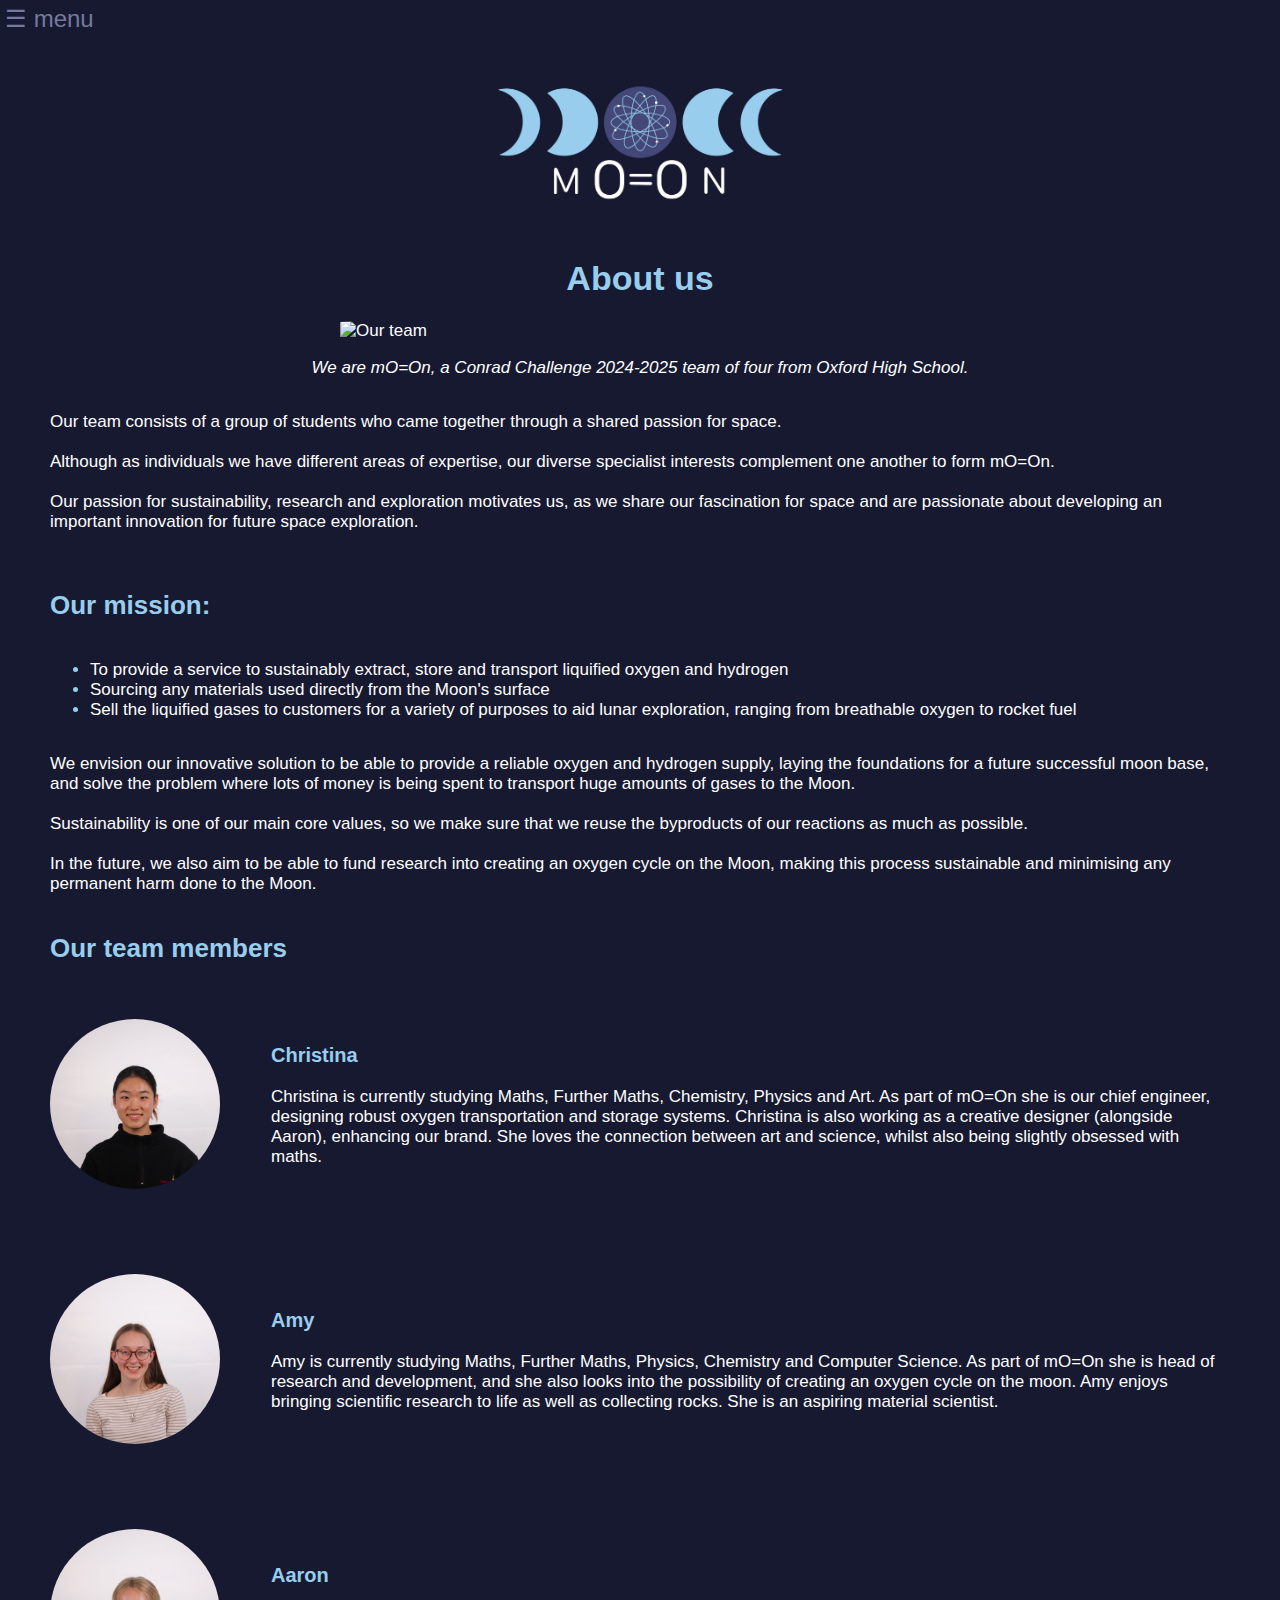
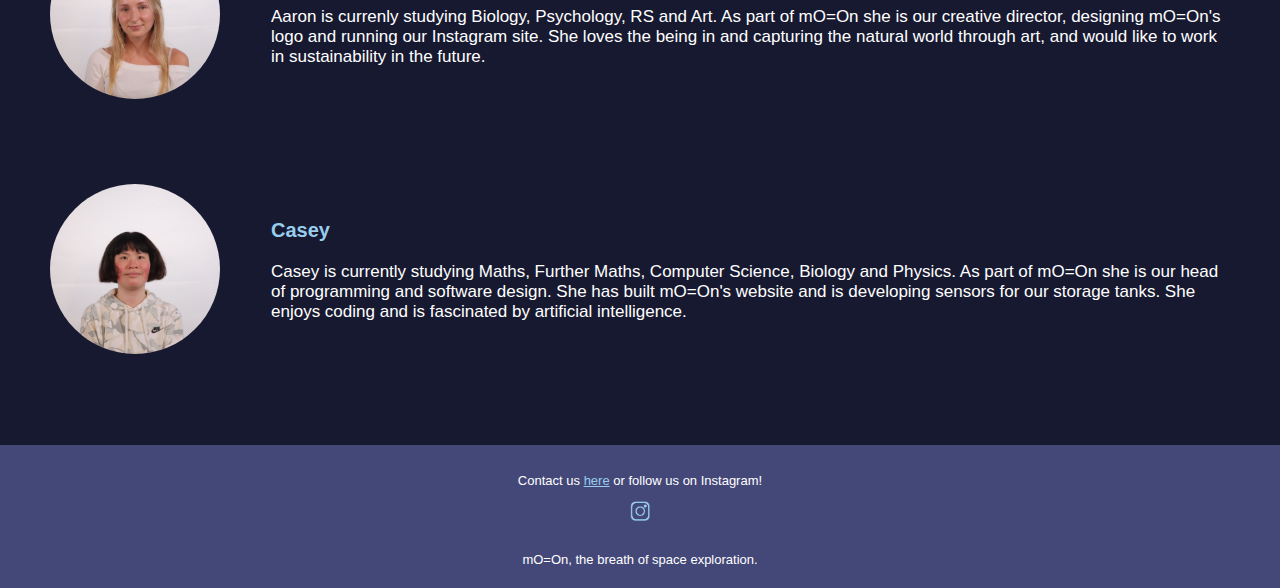
==== about_us.html @ e0c12e89 "Update about_us.html" ====
<!-- UPDATE TO GITHUB -->

<!DOCTYPE html>
<html lang="en">
<head>
    <meta charset="UTF-8">
    <meta name="viewport" content="width=device-width, initial-scale=1.0">
    <title>mO=On</title>
    <link rel="icon" type="image/x-icon"  href="pics/favicon.ico" />
    <link rel="apple-touch-icon" href="pics/apple-touch-icon.png">
    <link rel="stylesheet" href="style.css">
</head>

<script>
    function openMenu() {
      document.getElementById("Menu").style.width = "250px";
    }
    
    function closeNav() {
      document.getElementById("Menu").style.width = "0";
    }
</script>

<header>
    <div id="Menu" class="sidemenu">
        <img src="pics/moon_icon_simple.png", alt="mO=On", width="70px", style="padding-left:30px; padding-bottom: 10px;"/>
        <a href="javascript:void(0)" class="closebutton" onclick="closeNav()">&times;</a>
        <a href="https://mo-on-conrad2024.github.io/index.html">Home</a>
        <a href="https://mo-on-conrad2024.github.io/about_us.html">About us</a>
        <a href="https://mo-on-conrad2024.github.io/our_product.html">Our product</a>
        <a href="https://mo-on-conrad2024.github.io/for_investors.html">For investors</a>
        <a href="https://mo-on-conrad2024.github.io/contact_us.html">Contact us</a>
    </div>
    <div class="navbar">
        <span onclick="openMenu()">&#9776; menu</span>  <!-- &#9776 is triple equal sign -->
    </div>
</header>

<body>
    <br>
    <br>   
    <img src="pics/moon_icon.png", alt="mO=On", width="50%", class="center"/>
    <h1 style="text-align: center"><b>About us</b></h1>
    <img src="pics/group_rect.png", alt="Our team", width="70%", class="center", style="max-width:600px; border-radius:7%"/>
    <p style="text-align: center"><i>We are mO=On, a Conrad Challenge 2024-2025 team of four from Oxford High School.</i></p>
    <p>
        Our team consists of a group of students who came together through a shared passion for space.
        <br>
        <br>
        Although as individuals we have different areas of expertise, our diverse specialist interests complement one another to form mO=On.
        <br>
        <br>
        Our passion for sustainability, research and exploration motivates us, as we share our fascination for space and are passionate about developing an important innovation for future space exploration.
        <br>
        <br>
    </p>
    <h2>Our mission:</h2>
    <ul>
        <li>To provide a service to sustainably extract, store and transport liquified oxygen and hydrogen</li>
        <li>Sourcing any materials used directly from the Moon's surface</li>
        <li>Sell the liquified gases to customers for a variety of purposes to aid lunar exploration, ranging from breathable oxygen to rocket fuel</li>
    </ul>
    <p>
        We envision our innovative solution to be able to provide a reliable oxygen and hydrogen supply,
        laying the foundations for a future successful moon base,
        and solve the problem where lots of money is being spent to transport huge amounts of gases to the Moon.
        <br>
        <br>
        Sustainability is one of our main core values, so we make sure that we reuse the byproducts of our reactions as much as possible.
        <br>
        <br>
        In the future, we also aim to be able to fund research into creating an oxygen cycle on the Moon,
        making this process sustainable and minimising any permanent harm done to the Moon.
    </p>
    <h2>Our team members</h2>
    <div class="image-left">
        <img src="pics/christina.png", alt="Christina", class="imgL">
        <div>
        <h3>Christina</h3>
        <p>Christina is currently studying Maths, Further Maths, Chemistry, Physics and Art.
            As part of mO=On she is our chief engineer, designing robust oxygen transportation and storage systems.
            Christina is also working as a creative designer (alongside Aaron), enhancing our brand.
            She loves the connection between art and science, whilst also being slightly obsessed with maths.</p>
        </div>
    </div>
    <div class="image-left">
        <img src="pics/amy.png", alt="Amy", class="imgL">
        <div>
        <h3>Amy</h3>
        <p>Amy is currently studying Maths, Further Maths, Physics, Chemistry and Computer Science.
            As part of mO=On she is head of research and development, and she also looks into the possibility of creating an oxygen cycle on the moon.
            Amy enjoys bringing scientific research to life as well as collecting rocks. She is an aspiring material scientist.</p>
        </div>
    </div>
    <div class="image-left">
        <img src="pics/aaron.png", alt="Aaron", class="imgL">
        <div>
        <h3>Aaron</h3>
        <p>Aaron is currenly studying Biology, Psychology, RS and Art.
            As part of mO=On she is our creative director, designing mO=On's logo and running our Instagram site.
            She loves the being in and capturing the natural world through art, and would like to work in sustainability in the future.
        </p>
        </div>
    </div>
    <div class="image-left">
        <img src="pics/casey.png", alt="Casey", class="imgL">
        <div>
        <h3>Casey</h3>
        <p>Casey is currently studying Maths, Further Maths, Computer Science, Biology and Physics.
            As part of mO=On she is our head of programming and software design.
            She has built mO=On's website and is developing sensors for our storage tanks.
            She enjoys coding and is fascinated by artificial intelligence.
        </p>
        </div>
    </div>
    <br>
    <br>
</body>

<footer>
    <br>
    <p>Contact us <a href="mailto:moon.conrad2024@gmail.com">here</a> or follow us on Instagram!</p>
    <a href="https://www.instagram.com/mo_onproject">
        <img src="pics/insta.png" alt="Button Image" height="20px" width="20px">
    </a>
    <p>
        <br>
        mO=On, the breath of space exploration.
    </p>
</footer>
---- style.css ----
/*
BG: #171930
MAIN: #98cded
MAIN DARKER: #75799e
BG LIGHT: #444878
*/

/* main things */
body {
    color: #ffffff;
    background-color: #171930;
    font-family: 'Trebuchet MS', sans-serif;
    font-size: 17px;
    margin-left: 50px;
    margin-right: 50px;
    display: flex;
    flex-direction: column;
    min-height: 100vh;
}
main {
    flex: 1;
}
h1 {
    color: #98cded;
    font-size: 34px;
}
h2 {
    color: #98cded;
	font-size: 26px;
}
h3 {
    color: #98cded;
	font-size: 20px;
}
a {
    color: #98cded;
}
header {
    background-color:#171930;
    overflow: auto;
    height: auto;
}
footer {
    background-color: #444878;
    color: #ffffff;
    font-size: small;
    margin-left: -50px;
    margin-right: -50px;
    text-align: center;
    margin-top: auto;
    box-shadow: 0 50vh 0 50vh #444878;
}
button {
    background-color: #75799e;
    color: #171930;
    font-size: 14px;
    font-family: 'Trebuchet MS', sans-serif;
    text-align: center;
    border: none;
    border-radius: 12px;
    padding: 12px 28px;
    cursor: pointer;
}
button:hover {
    background-color: #98cded;
    color: #ffffff;
}
.center {
    display: block;
    margin-left: auto;
    margin-right: auto;
    max-width: 450px;
}

li::marker {
  color: #98cded;
}

.caption {
    color: #f2f2f2;
    font-size: 12px;
    padding: 7px 10px;
    width: 100%;
    text-align: center;
}

/* header */
.navbar {
    overflow: hidden;
    background-color: #171930;
    position: fixed; /* set to fixed position */
    top: 0; /* position at top of page */
    width: 100%;
    margin-left: -50px;
    padding: 5px;
}

/* side menu */
.sidemenu {
    height: 100%;
    width: 0;
    position: fixed;
    z-index: 1;
    top: 0;
    left: 0;
    background-color: #171930;
    overflow-x: hidden;
    transition: 0.5s;
    padding-top: 60px;
}
span {
    color: #75799e;
    font-size: 24px;
    cursor: pointer;
}
span:hover {
    color: #98cded;
}
.sidemenu a {
    padding: 8px 8px 8px 32px;
    text-decoration: none;
    font-size: 24px;
    color: #75799e;
    display: block;
    transition: 0.3s;
}
.sidemenu a:hover {
    color: #98cded;
}
.sidemenu .closebutton {
    position: absolute;
    top: 0;
    right: 25px;
    font-size: 36px;
    margin-left: 50px;
}
@media screen and (max-height: 450px) {
    .sidemenu {padding-top: 15px;}
    .sidemenu a {font-size: 18px;}
}

/* align image to left */
.imgL {
    width: 30%;
    max-width: 170px;
    height: auto;
	border-radius: 50%;
}

.image-left
{
	margin: 2em 0 3em;
    display: flex;
}
@media (min-width: 20em)
{
	.image-left
	{
		display: flex;
		align-items: center;
	}

	.image-left img
	{
		margin-right: 3em;
        margin-bottom: 0px;
		float: left; /* fallback */
	}
	
	/* clearfix for fallback */
	.image-left::after
	{
		content: "";
  	    display: block;
		clear: both;
	}
}
@media (min-width: 30em)
{
	.image-left img
	{
		flex-shrink: 0;
	}
}

/* scroll bar */
/* width */
::-webkit-scrollbar {
    width: 10px;
}
/* track */
::-webkit-scrollbar-track {
    box-shadow: inset 0 0 5px #444878; 
    border-radius: 10px;
}
/* handle */
::-webkit-scrollbar-thumb {
    background: #75799e; 
    border-radius: 10px;
}
/* handle on hover */
::-webkit-scrollbar-thumb:hover {
    background: #98cded; 
}

/* image carousel */
* {box-sizing: border-box}
/* main container */
.slideshow-container {
    max-width: 600px;
    position: relative;
    margin: auto;
}

/* hide the images by default */
.slides {
    display: none;
}

/* next & previous buttons */
.prev, .next {
    cursor: pointer;
    position: absolute;
    top: 50%;
    width: auto;
    padding: 16px;
    margin-top: -22px;
    color: #98cded;
    font-weight: bold;
    font-size: 18px;
    transition: 0.6s ease;
    border-radius: 0 3px 3px 0;
    user-select: none;
}

/* position the next button to the right */
.next {
    right: 0;
    border-radius: 3px 0 0 3px;
}

/* add semi-transparent background on hover */
.prev:hover, .next:hover {
    background-color: rgba(23, 25, 48, 0.7);
}

/* caption text */
.text {
    color: #f2f2f2;
    font-size: 12px;
    padding: 7px 10px;
    position: absolute;
    bottom: -22px;
    width: 100%;
    text-align: center;
}

/* dot indicators */
.dot {
    cursor: pointer;
    height: 12px;
    width: 12px;
    margin: 0 2px;
    background-color: #444878;
    border-radius: 50%;
    display: inline-block;
    transition: background-color 0.6s ease;
}
.active, .dot:hover {
    background-color: #75799e;
}

/* fading animation */
.fade {
    animation-name: fade;
    animation-duration: 1.5s;
}

@keyframes fade {
    from {opacity: .4} 
    to {opacity: 1}
}

/* smaller text on smaller screens */
@media only screen and (max-width: 300px) {
    .prev, .next,.text {font-size: 10px}
}
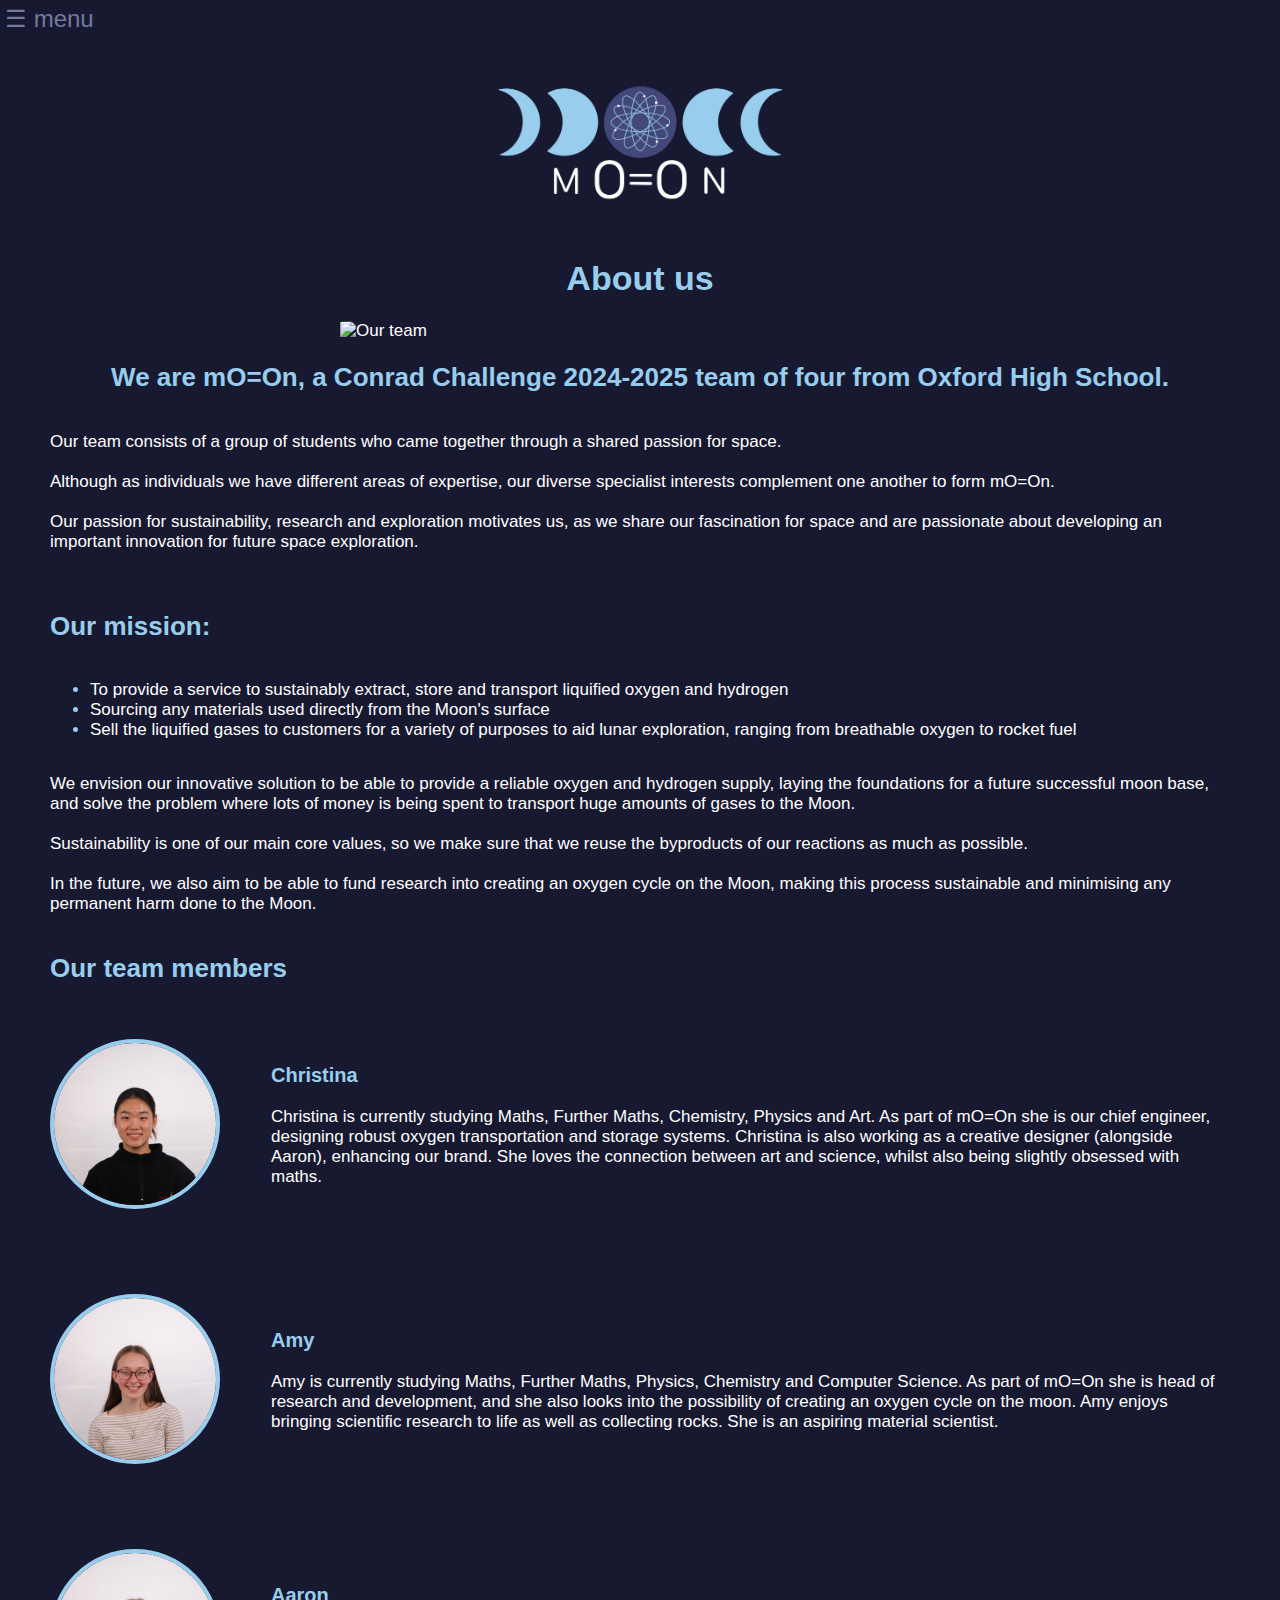
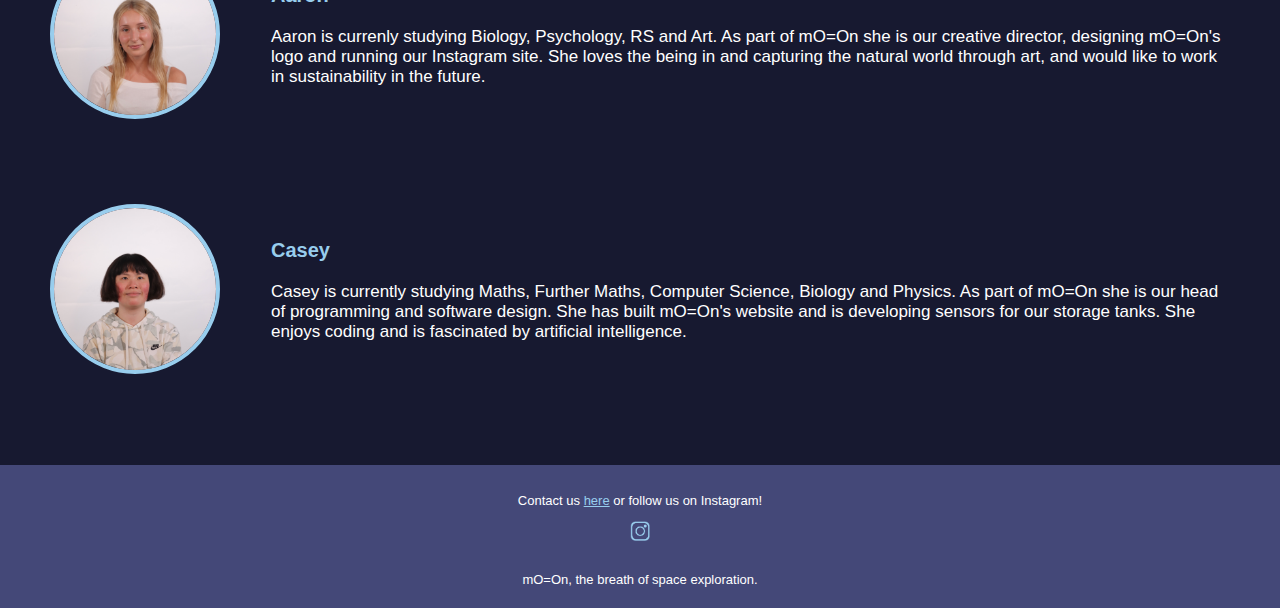
==== commit a09961e2: "Update about_us.html" ====
--- a/about_us.html
+++ b/about_us.html
@@ -42,7 +42,7 @@
     <img src="pics/moon_icon.png", alt="mO=On", width="50%", class="center"/>
     <h1 style="text-align: center"><b>About us</b></h1>
     <img src="pics/group_rect.png", alt="Our team", width="70%", class="center", style="max-width:600px; border-radius:7%"/>
-    <p style="text-align: center"><i>We are mO=On, a Conrad Challenge 2024-2025 team of four from Oxford High School.</i></p>
+    <h2 style="text-align: center">We are mO=On, a Conrad Challenge 2024-2025 team of four from Oxford High School.</h2>
     <p>
         Our team consists of a group of students who came together through a shared passion for space.
         <br>
--- a/style.css
+++ b/style.css
@@ -144,6 +144,7 @@
     width: 30%;
     max-width: 170px;
     height: auto;
+	border: 4px solid #98cded;
 	border-radius: 50%;
 }
 
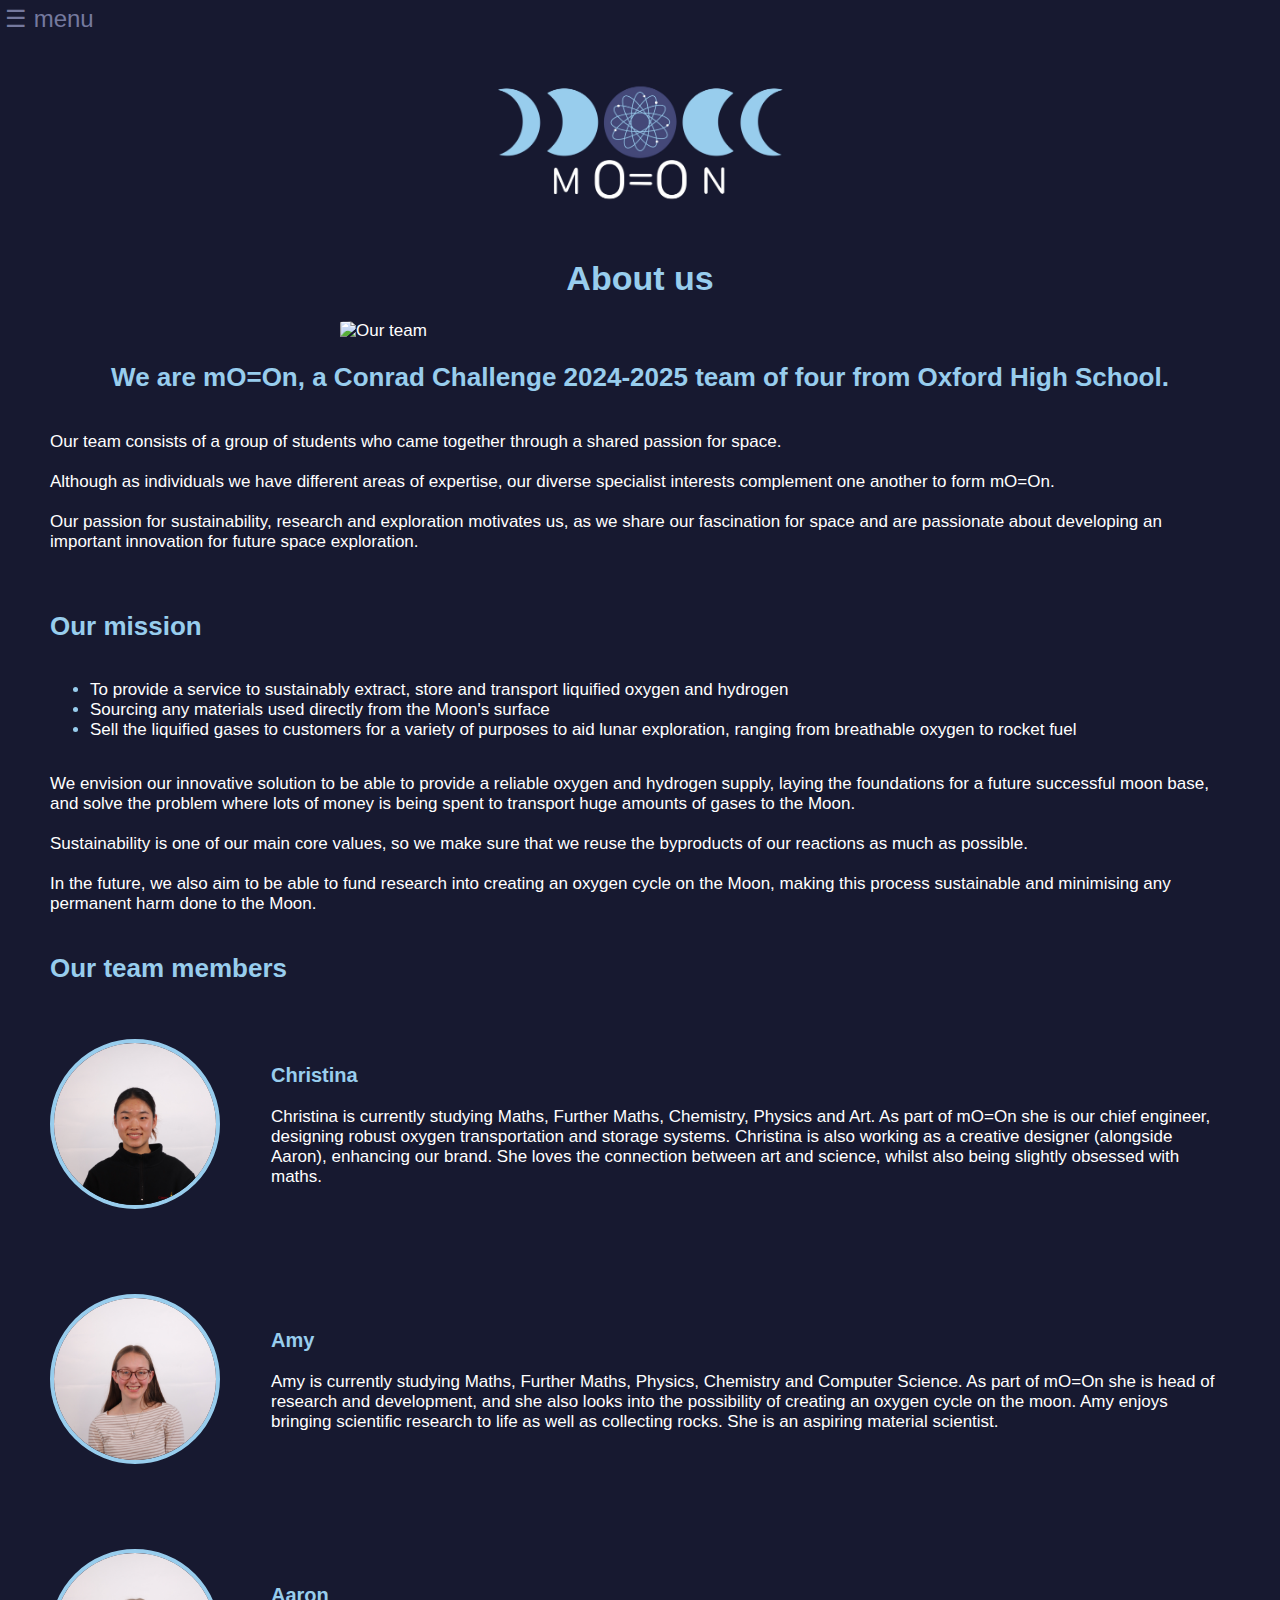
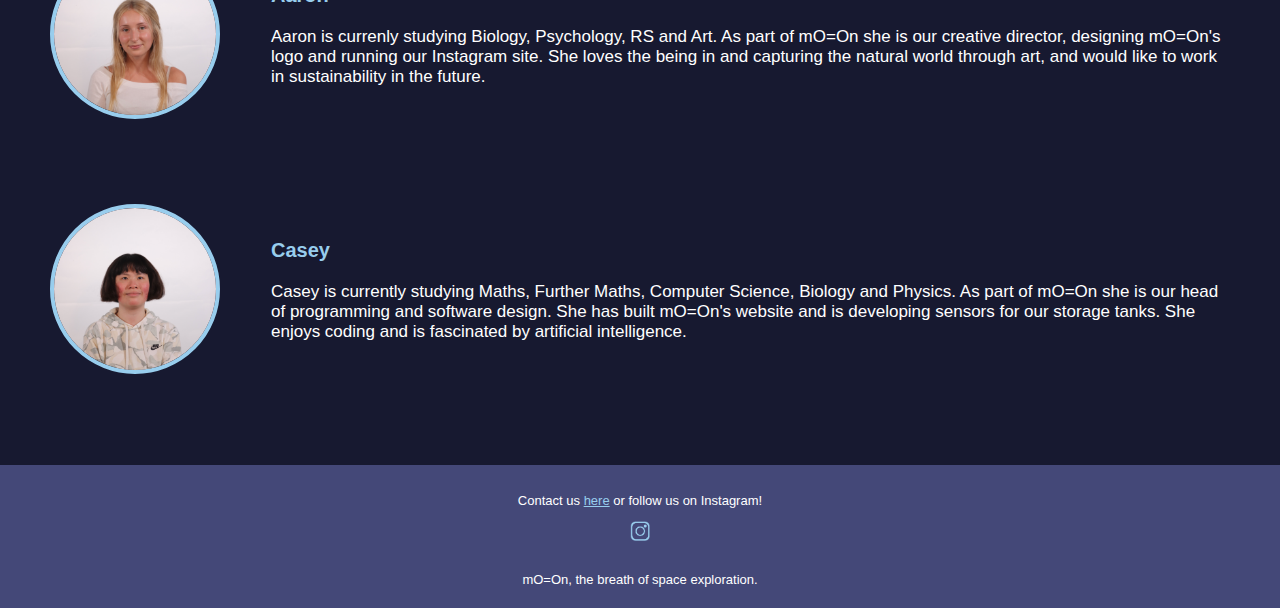
==== commit 386e718d: "Update about_us.html" ====
--- a/about_us.html
+++ b/about_us.html
@@ -54,7 +54,7 @@
         <br>
         <br>
     </p>
-    <h2>Our mission:</h2>
+    <h2>Our mission</h2>
     <ul>
         <li>To provide a service to sustainably extract, store and transport liquified oxygen and hydrogen</li>
         <li>Sourcing any materials used directly from the Moon's surface</li>
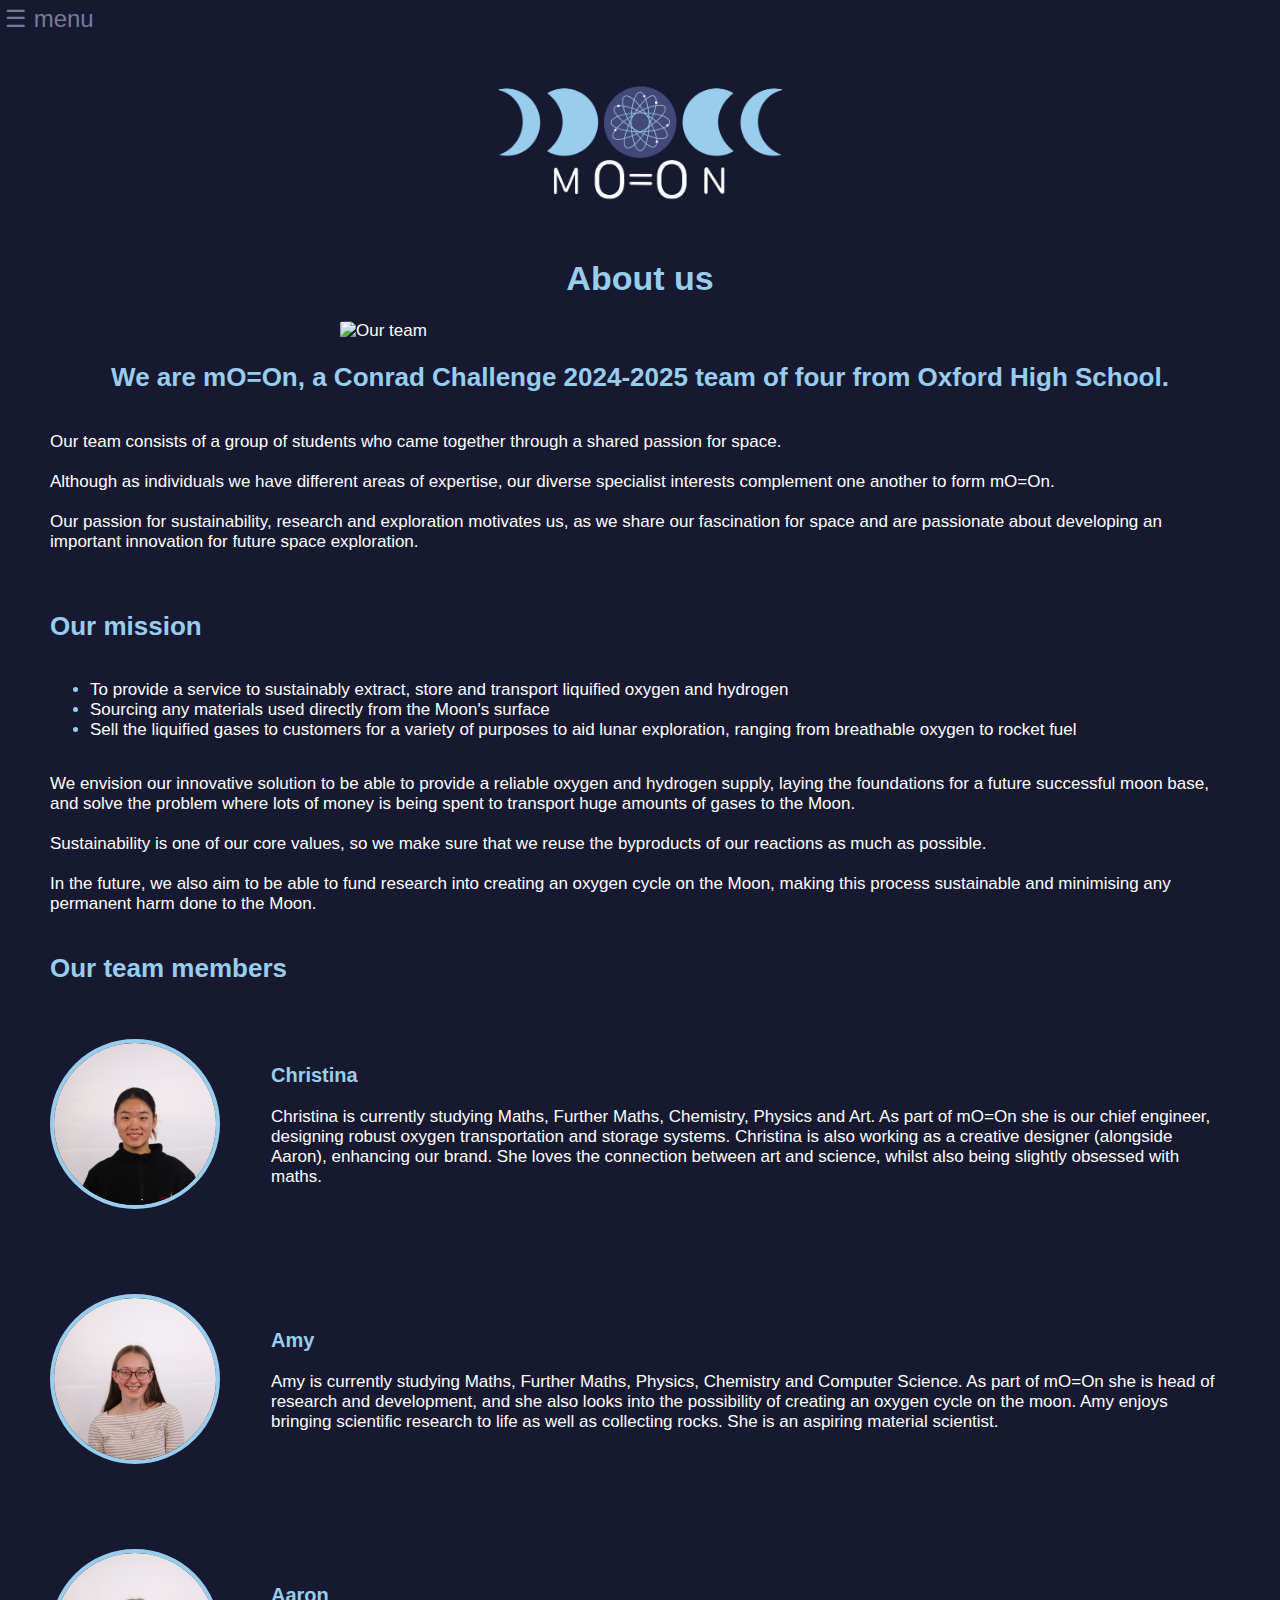
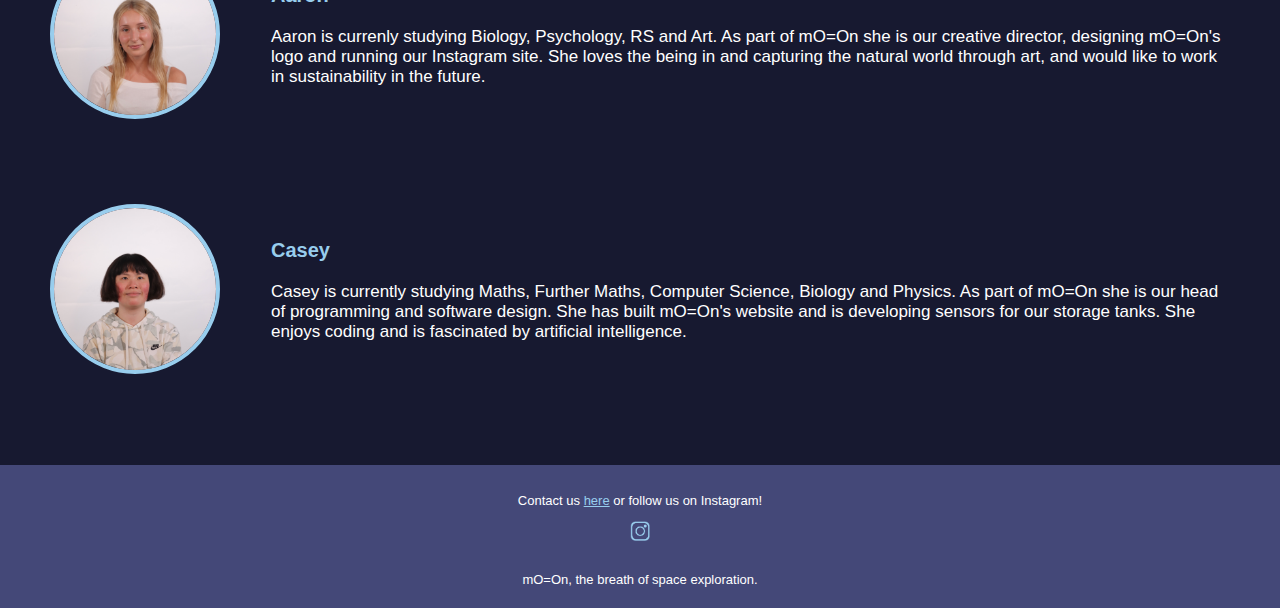
==== commit 65fa5b67: "Update about_us.html" ====
--- a/about_us.html
+++ b/about_us.html
@@ -66,7 +66,7 @@
         and solve the problem where lots of money is being spent to transport huge amounts of gases to the Moon.
         <br>
         <br>
-        Sustainability is one of our main core values, so we make sure that we reuse the byproducts of our reactions as much as possible.
+        Sustainability is one of our core values, so we make sure that we reuse the byproducts of our reactions as much as possible.
         <br>
         <br>
         In the future, we also aim to be able to fund research into creating an oxygen cycle on the Moon,
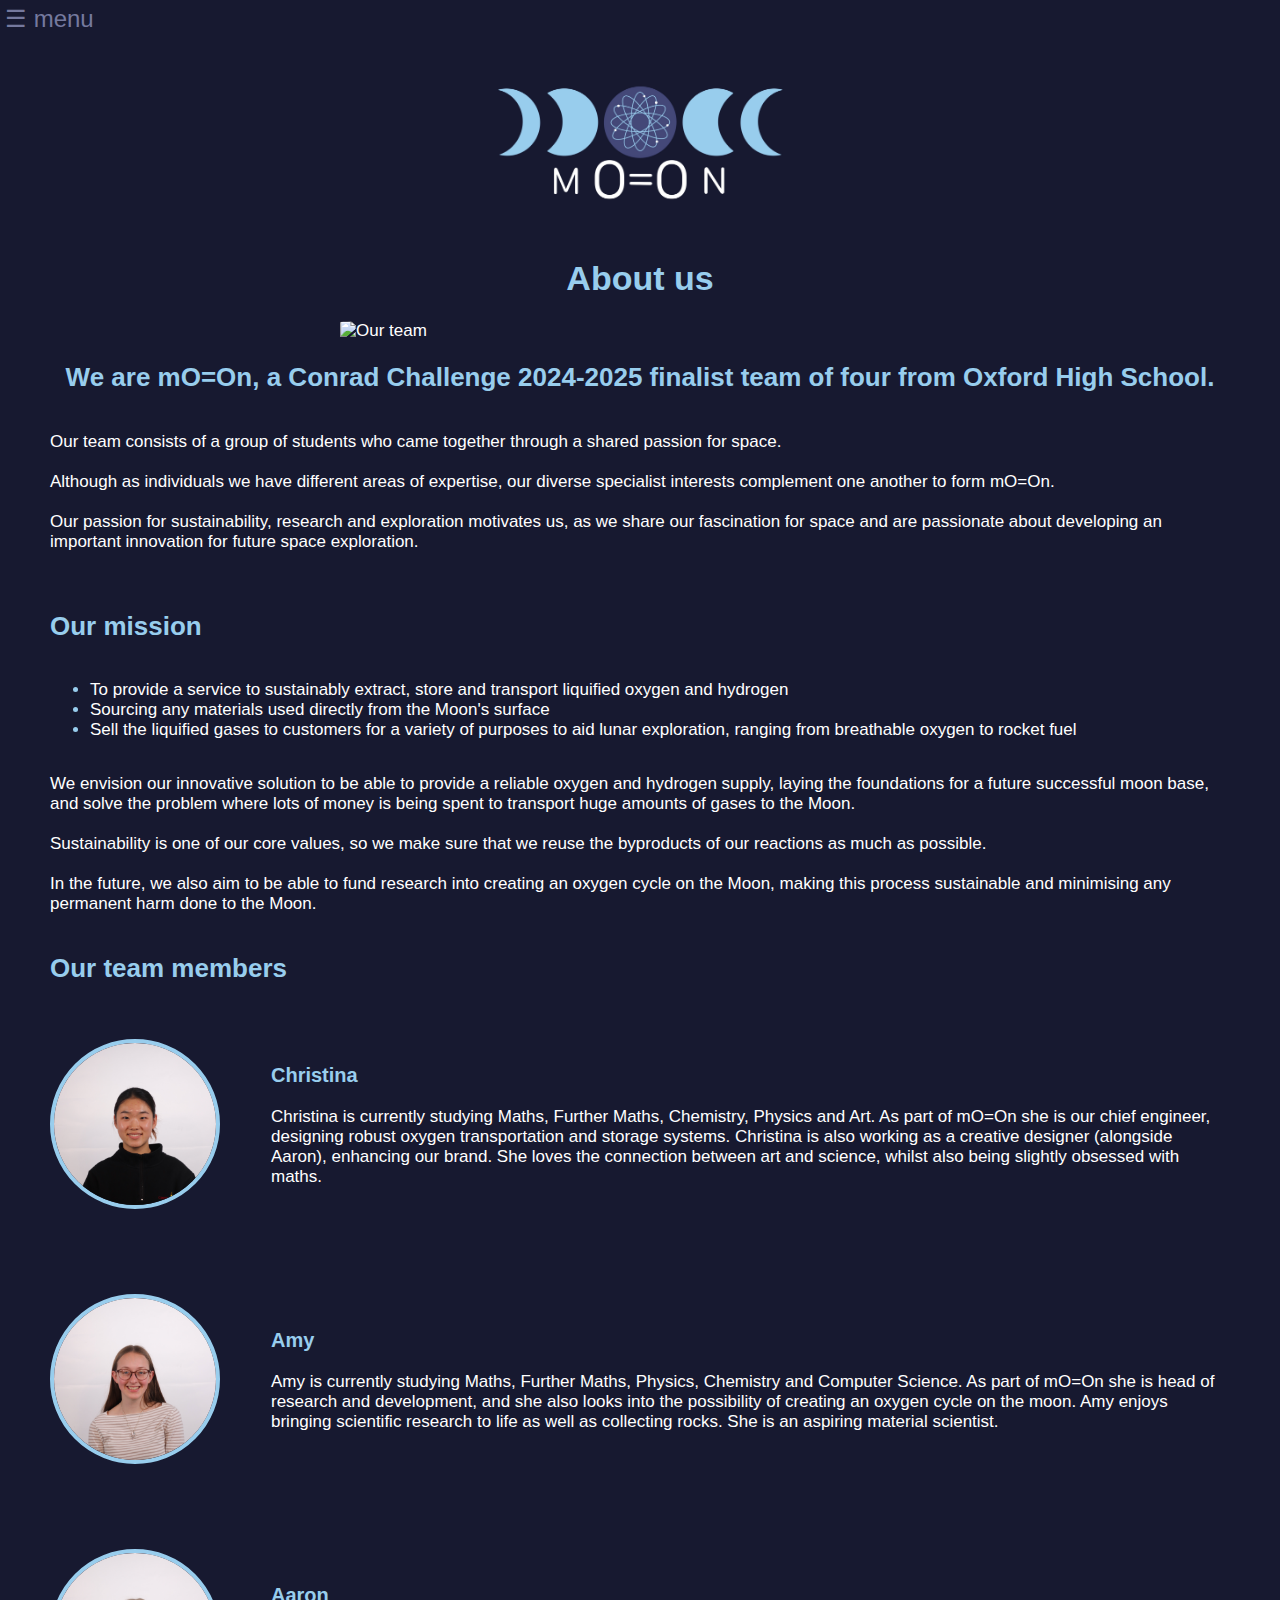
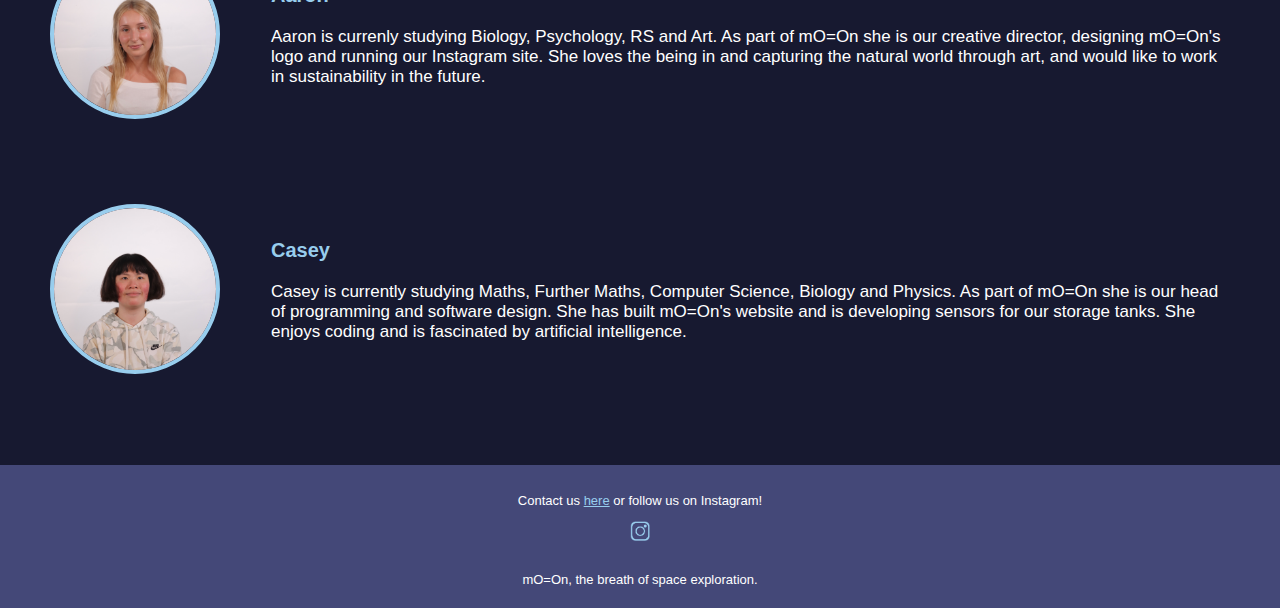
==== commit 9fc2dca3: "Update about_us.html" ====
--- a/about_us.html
+++ b/about_us.html
@@ -42,7 +42,7 @@
     <img src="pics/moon_icon.png", alt="mO=On", width="50%", class="center"/>
     <h1 style="text-align: center"><b>About us</b></h1>
     <img src="pics/group_rect.png", alt="Our team", width="70%", class="center", style="max-width:600px; border-radius:7%"/>
-    <h2 style="text-align: center">We are mO=On, a Conrad Challenge 2024-2025 team of four from Oxford High School.</h2>
+    <h2 style="text-align: center">We are mO=On, a Conrad Challenge 2024-2025 finalist team of four from Oxford High School.</h2>
     <p>
         Our team consists of a group of students who came together through a shared passion for space.
         <br>
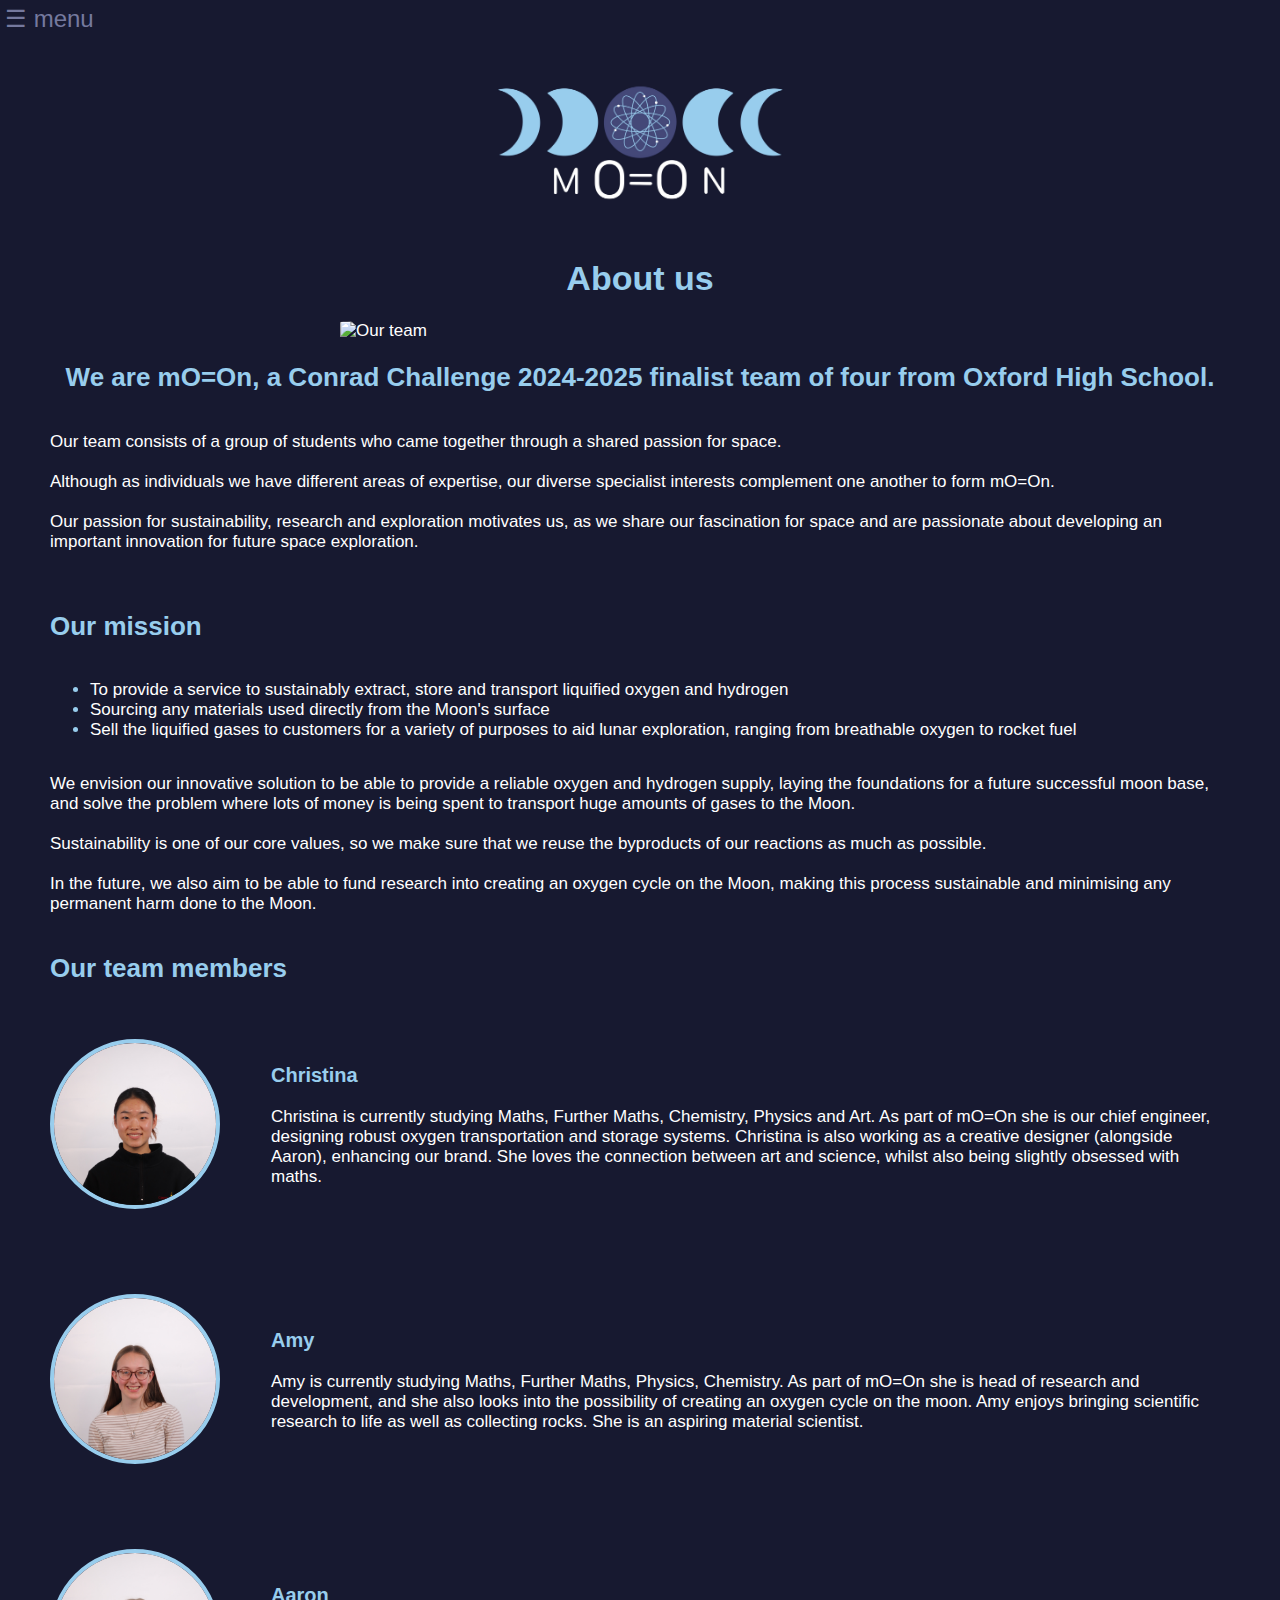
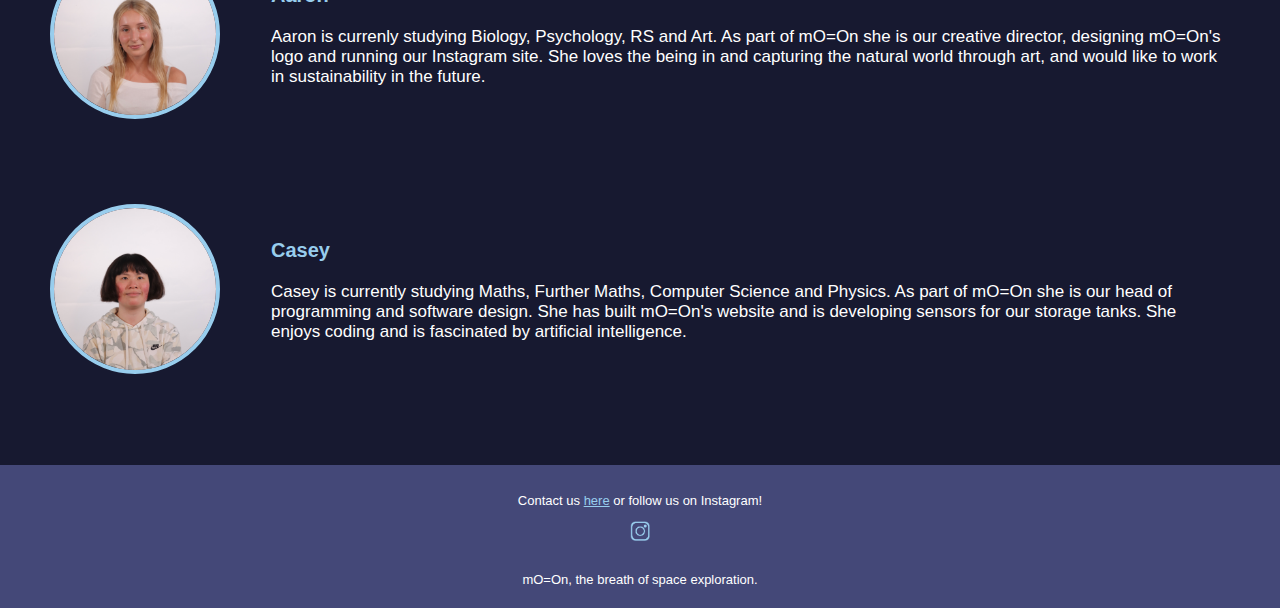
==== commit e5e50fab: "Update about_us.html" ====
--- a/about_us.html
+++ b/about_us.html
@@ -87,7 +87,7 @@
         <img src="pics/amy.png", alt="Amy", class="imgL">
         <div>
         <h3>Amy</h3>
-        <p>Amy is currently studying Maths, Further Maths, Physics, Chemistry and Computer Science.
+        <p>Amy is currently studying Maths, Further Maths, Physics, Chemistry.
             As part of mO=On she is head of research and development, and she also looks into the possibility of creating an oxygen cycle on the moon.
             Amy enjoys bringing scientific research to life as well as collecting rocks. She is an aspiring material scientist.</p>
         </div>
@@ -106,7 +106,7 @@
         <img src="pics/casey.png", alt="Casey", class="imgL">
         <div>
         <h3>Casey</h3>
-        <p>Casey is currently studying Maths, Further Maths, Computer Science, Biology and Physics.
+        <p>Casey is currently studying Maths, Further Maths, Computer Science and Physics.
             As part of mO=On she is our head of programming and software design.
             She has built mO=On's website and is developing sensors for our storage tanks.
             She enjoys coding and is fascinated by artificial intelligence.
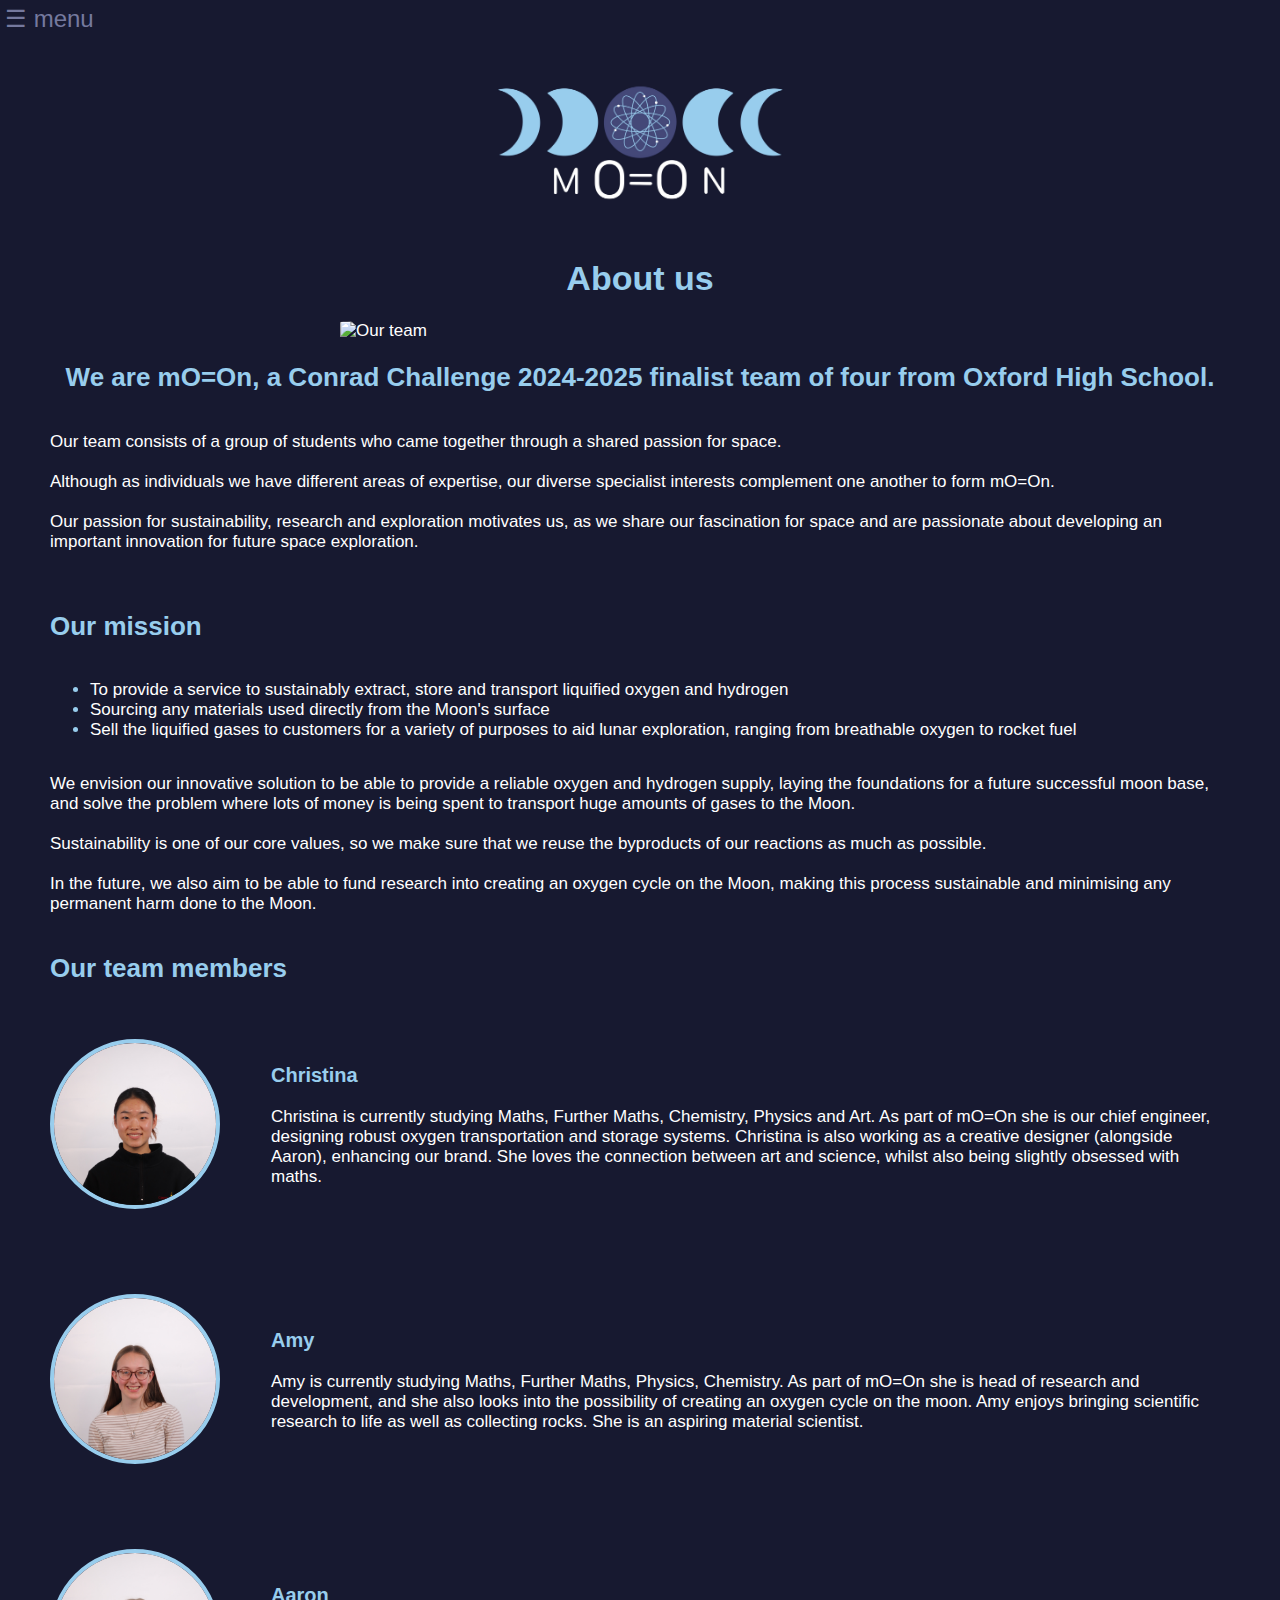
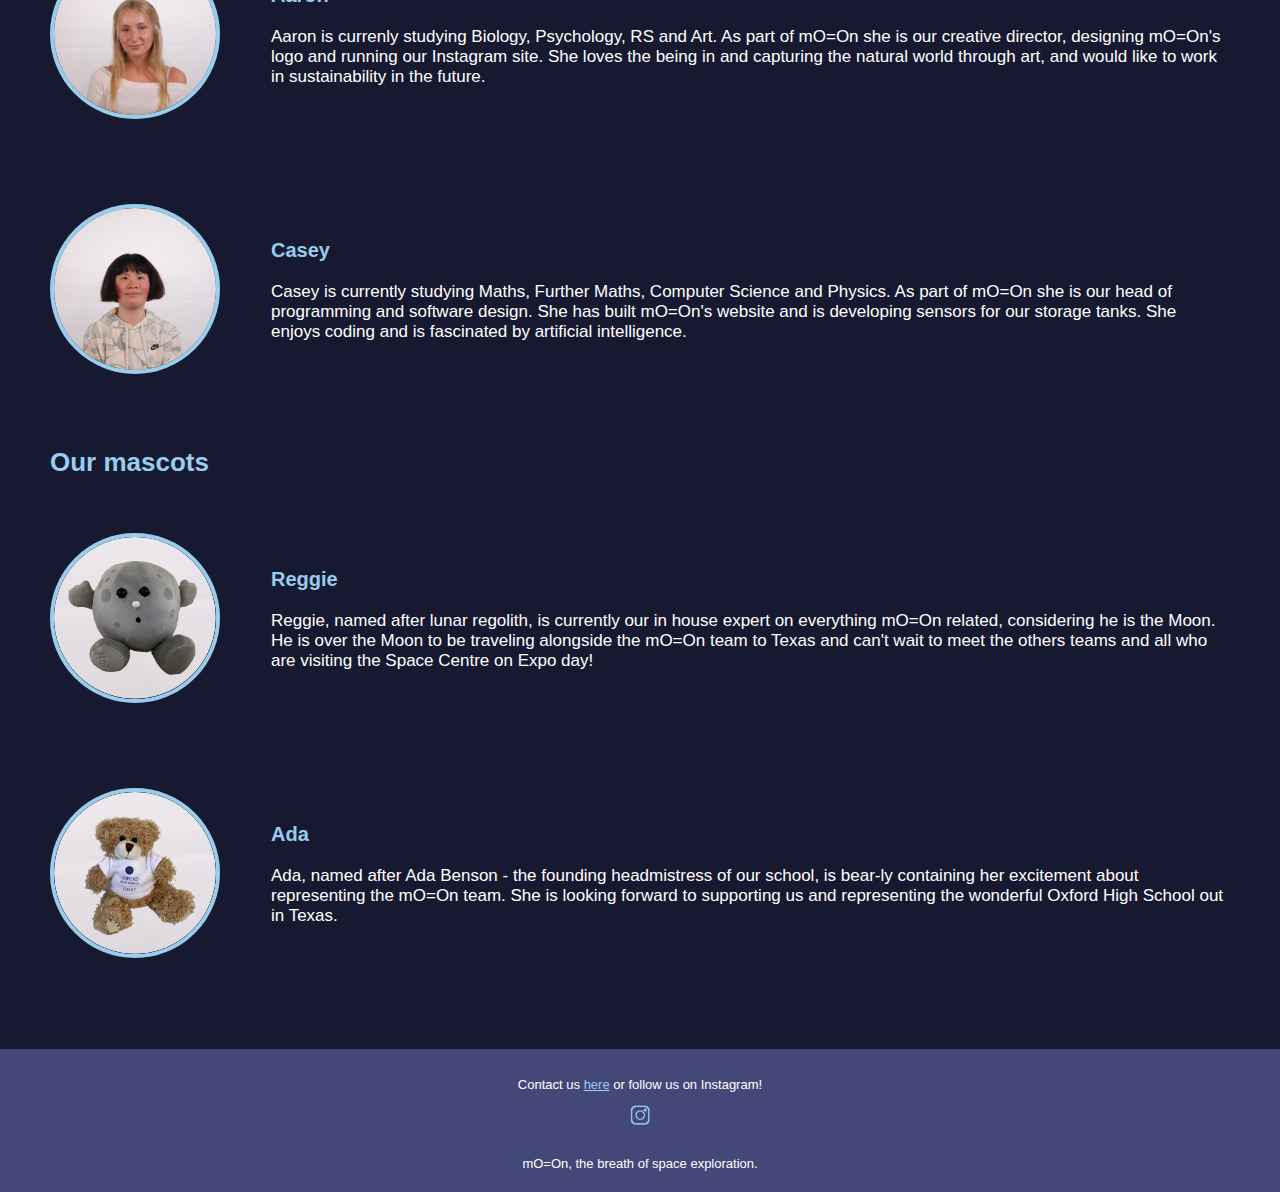
==== commit 63294e1c: "Update about_us.html" ====
--- a/about_us.html
+++ b/about_us.html
@@ -29,6 +29,7 @@
         <a href="https://mo-on-conrad2024.github.io/about_us.html">About us</a>
         <a href="https://mo-on-conrad2024.github.io/our_product.html">Our product</a>
         <a href="https://mo-on-conrad2024.github.io/for_investors.html">For investors</a>
+        <a href="https://mo-on-conrad2024.github.io/endorsements.html">Endorsements</a>
         <a href="https://mo-on-conrad2024.github.io/contact_us.html">Contact us</a>
     </div>
     <div class="navbar">
@@ -113,6 +114,27 @@
         </p>
         </div>
     </div>
+    <h2>Our mascots</h2>
+    <div class="image-left">
+        <img src="pics/reggie.png", alt="Reggie", class="imgL">
+        <div>
+        <h3>Reggie</h3>
+        <p>
+            Reggie, named after lunar regolith, is currently our in house expert on everything mO=On related, considering he is the Moon.
+            He is over the Moon to be traveling alongside the mO=On team to Texas and can't wait to meet the others teams and all who are visiting the Space Centre on Expo day! 
+        </p>
+        </div>
+    </div>
+    <div class="image-left">
+        <img src="pics/ada.png", alt="Ada", class="imgL">
+        <div>
+        <h3>Ada</h3>
+        <p>
+            Ada, named after Ada Benson - the founding headmistress of our school, is bear-ly containing her excitement about representing the mO=On team.
+            She is looking forward to supporting us and representing the wonderful Oxford High School out in Texas. 
+        </p>
+        </div>
+    </div>
     <br>
     <br>
 </body>
